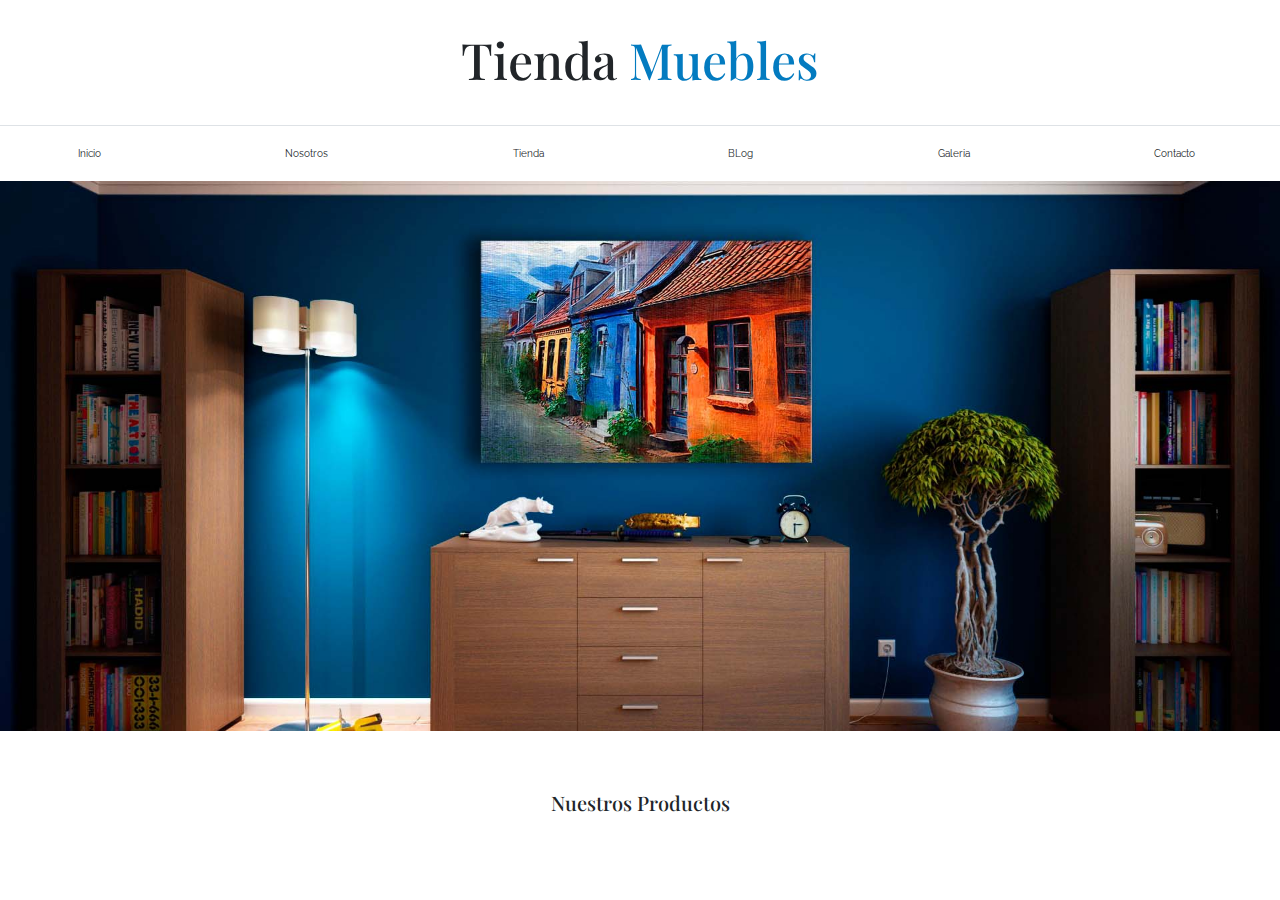
==== index.html @ d3d37c3d "Header and hero sections done" ====
<!DOCTYPE html>
<html lang="en">

<head>
    <meta charset="UTF-8">
    <meta http-equiv="X-UA-Compatible" content="IE=edge">
    <meta name="viewport" content="width=device-width, initial-scale=1.0">
    <title>Ecommerce</title>
    <link rel="stylesheet" href="css/bootstrap.min.css">
    <link rel="preconnect" href="https://fonts.googleapis.com">
    <link
        href="https://fonts.googleapis.com/css2?family=Covered+By+Your+Grace&family=Playfair+Display:wght@700&family=Raleway:wght@400;700;900&display=swap"
        rel="stylesheet">
    <link rel="preconnect" href="https://fonts.gstatic.com" crossorigin>
    <link rel="stylesheet" href="css/app.css">
</head>

<body>
    <header class="py-5">
        <h1 class="text-center">Tienda <span class="text-primary bold">Muebles</span></h1>
    </header>

    <div class="border-top py-4">
        <div class="navbar navbar-expand-lg navbar-light container">
            <a href="index.html" class="navbar-brand site-name d-lg-none fs-2 fw-bold text-uppercase">Tienda Muebles</a>

            <button class="navbar-toggler" type="button" data-bs-toggle="collapse" data-bs-target="#navegacion">
                <span class="navbar-toggler-icon"></span>
            </button>
            <div id="navegacion" class="collapse navbar-collapse">

                <nav class="navbar-nav container d-flex text-center  flex-md-row justify-content-md-between">
                    <a class="text-dark text-decoration-none" href="#">Inicio</a>
                    <a class="text-dark text-decoration-none" href="#">Nosotros</a>
                    <a class="text-dark text-decoration-none" href="#">Tienda</a>
                    <a class="text-dark text-decoration-none" href="#">BLog</a>
                    <a class="text-dark text-decoration-none" href="#">Galeria</a>
                    <a class="text-dark text-decoration-none" href="#">Contacto</a>

                </nav>
            </div>
        </div>
    </div>

    <div class="hero"></div>

    <main class="container py-5">
        <h2 class="text-center my-5">Nuestros Productos</h2>

        <div class="row">
            <div class="col-md-8">

            </div>
            <div class="col-md-4">

            </div>
        </div>
        <div class="row">
            <div class="col-md-6">

            </div>
            <div class="col-md-6">

            </div>
        </div>
        <div class="row">
            <div class="col-md-4">

            </div>
            <div class="col-md-4">

            </div>
            <div class="col-md-4">
                
            </div>
        </div>
    </main>

    <script src="js/bootstrap.bundle.min.js"></script>
</body>

</html>
---- css/app.css ----
:root {
    --bs-blue: #037bc0;
}

html {
    box-sizing: border-box;
    font-size : 62.5%;
    /* 1 rem = 10px */
}

*,
*:before,
*:after {
    box-sizing: inherit;
}

body {
    font-family: 'Raleway', sans-serif;
}

h1,
h2,
h3,
h4 {
    font-family: 'Playfair Display', serif;

}

h1 {
    font-size: 3.8rem;
}

@media (min-width: 768px) {
    h1 {
        font-size: 5rem;
    }
}

/* //Reescribir colores */
.text-primary,
.site-name {
    color: var(--bs-blue) !important;
}

/* creating hero section */
.hero{
    background-image: url(../img/principal.jpg);
    content: '';
    background-position: center center;
    background-repeat: no-repeat;
    background-size: cover;
    height: 25rem;
}

@media (min-width: 768px){
    .hero{
        height: 55rem;
    }
}
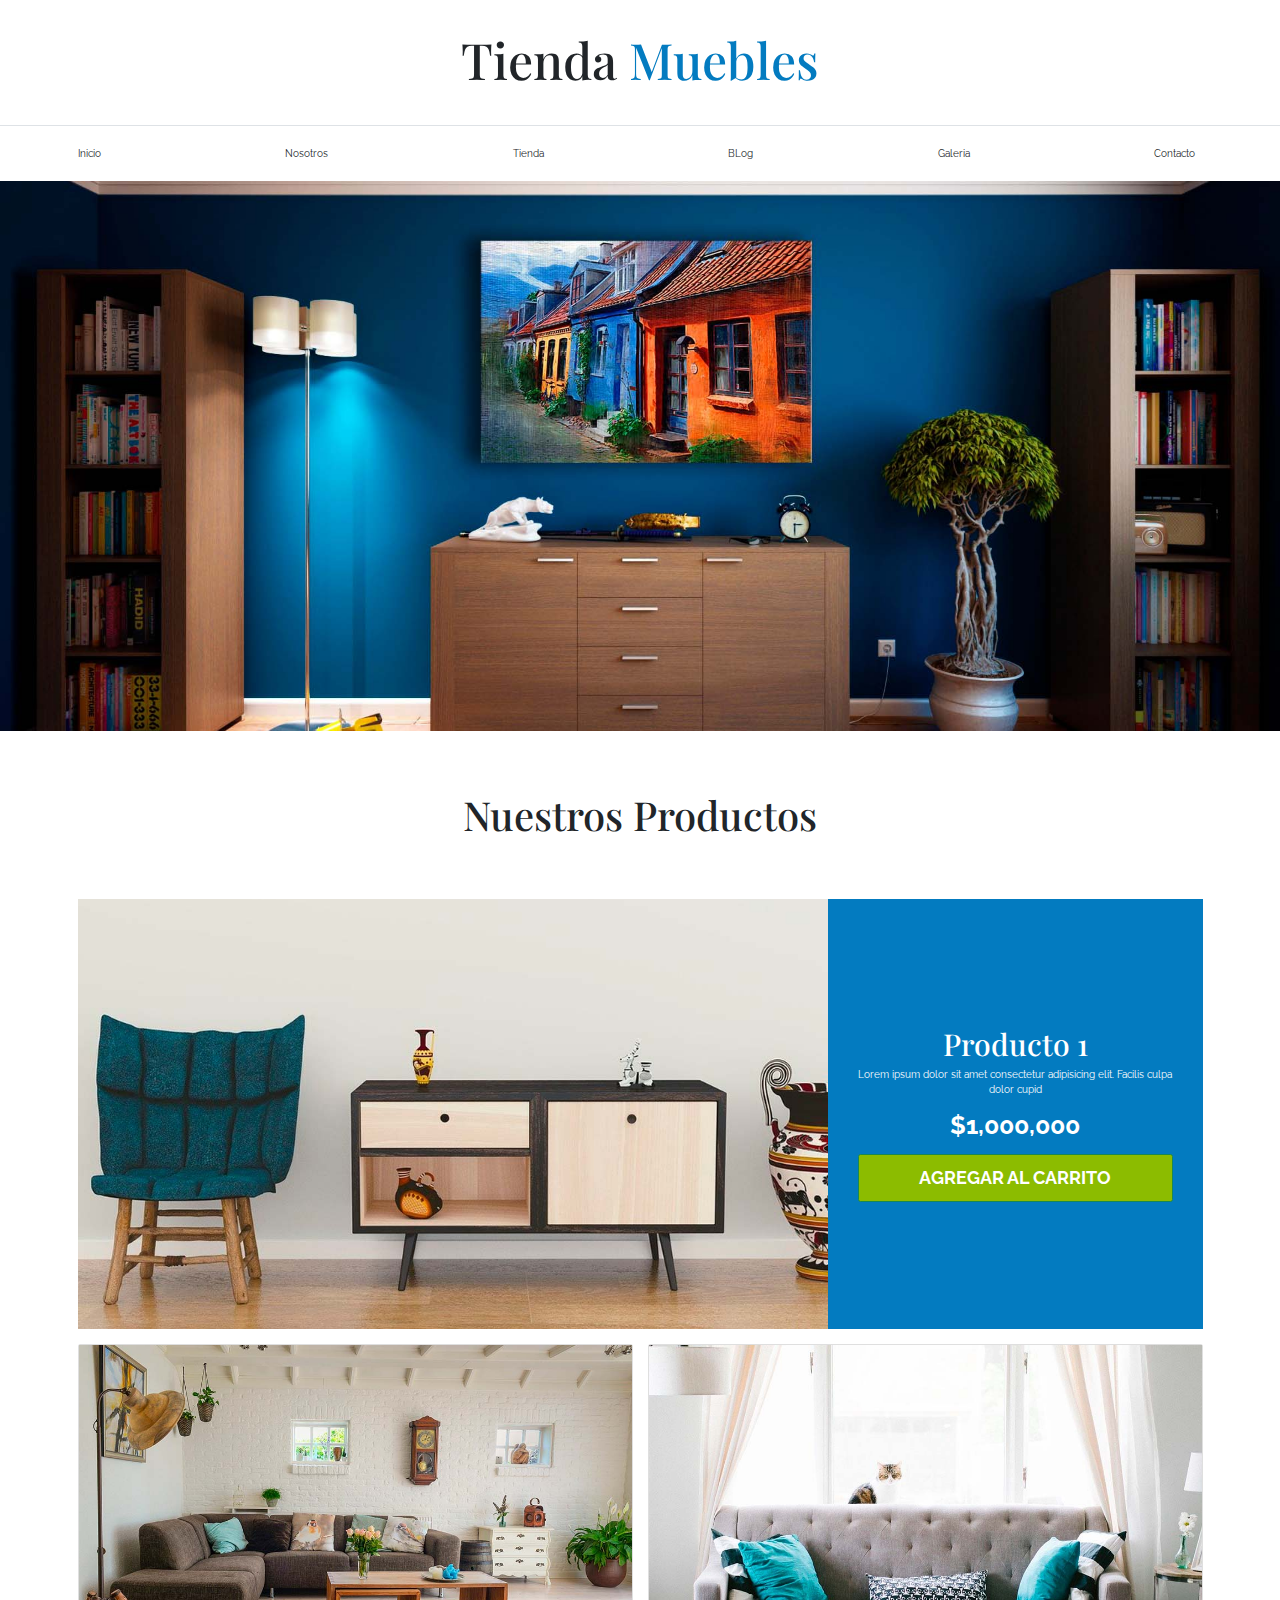
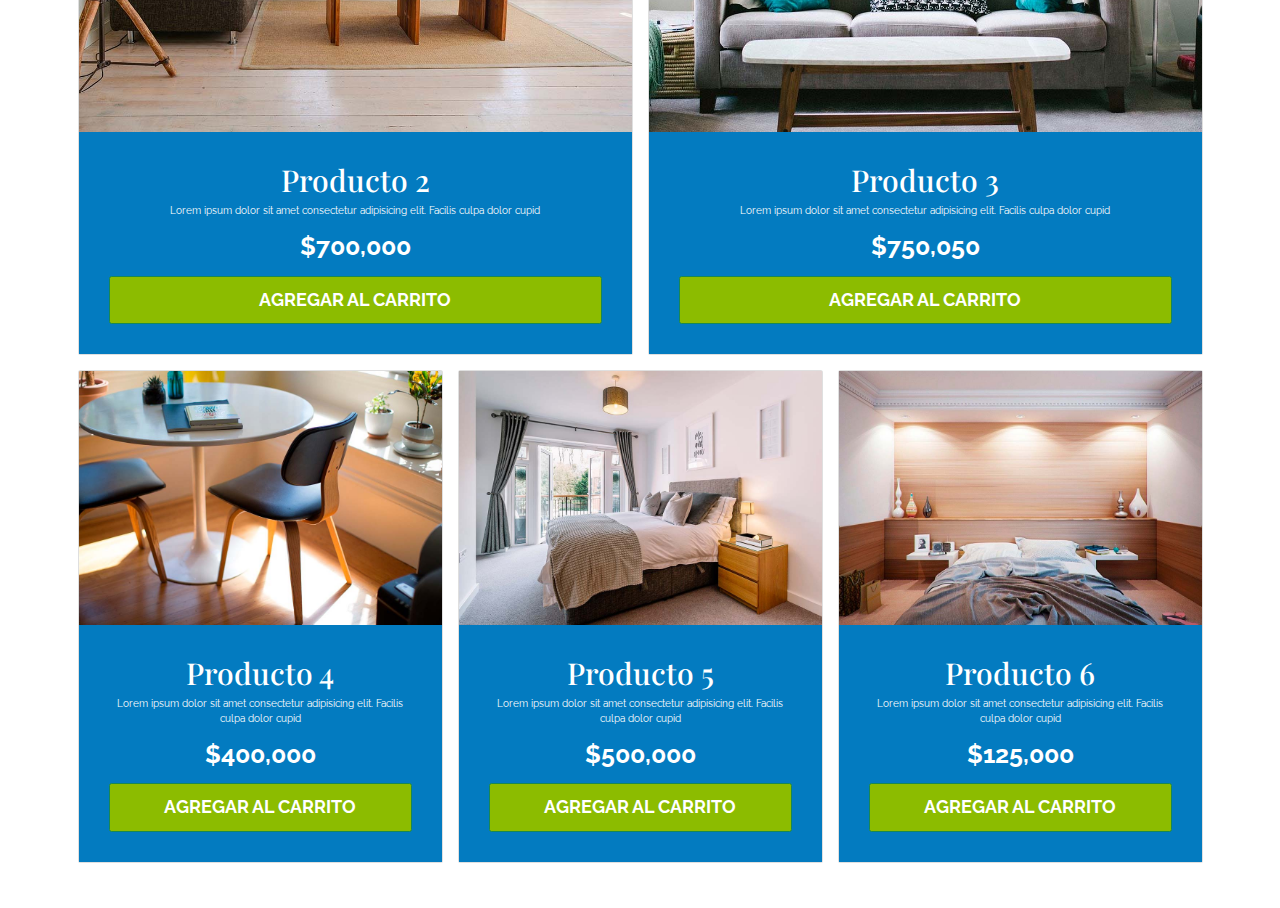
==== commit 6db7c883: "Main section finished" ====
--- a/index.html
+++ b/index.html
@@ -44,34 +44,87 @@
 
     <div class="hero"></div>
 
-    <main class="container py-5">
+    <main class="container-xl py-5">
         <h2 class="text-center my-5">Nuestros Productos</h2>
 
-        <div class="row">
-            <div class="col-md-8">
-
+        <div class="row g-0 pt-5 mb-4">
+            <div class="col-md-8 producto">
+                <img src="img/producto1.jpg" alt="Imagen producto" class="img-fluid">
             </div>
-            <div class="col-md-4">
-
+            <div class="col-md-4 bg-primary text-center p-5 text-white d-flex flex-column justify-content-center">
+                <h3>Producto 1</h3>
+                <p>Lorem ipsum dolor sit amet consectetur adipisicing elit. Facilis culpa dolor cupid</p>
+                <p class="fs-1 fw-bold">$1,000,000</p>
+                <a class="btn btn-success fs-3 fw-bold text-uppercase p-3" href="#"> Agregar al carrito</a>
             </div>
         </div>
         <div class="row">
-            <div class="col-md-6">
+            <div class="col-md-6 mb-4">
+                <div class="card">
+                    <img src="img/producto2.jpg" alt="Imagen producto">
 
+                    <div
+                        class=" card-body bg-primary text-center p-5 text-white d-flex flex-column justify-content-center">
+                        <h3>Producto 2</h3>
+                        <p>Lorem ipsum dolor sit amet consectetur adipisicing elit. Facilis culpa dolor cupid</p>
+                        <p class="fs-1 fw-bold">$700,000</p>
+                        <a class="btn btn-success fs-3 fw-bold text-uppercase p-3" href="#"> Agregar al carrito</a>
+                    </div>
+                </div>
             </div>
-            <div class="col-md-6">
+            <div class="col-md-6 mb-4">
+                <div class="card">
+                    <img src="img/producto3.jpg" alt="Imagen producto">
 
+                    <div
+                        class=" card-body bg-primary text-center p-5 text-white d-flex flex-column justify-content-center">
+                        <h3>Producto 3</h3>
+                        <p>Lorem ipsum dolor sit amet consectetur adipisicing elit. Facilis culpa dolor cupid</p>
+                        <p class="fs-1 fw-bold">$750,050</p>
+                        <a class="btn btn-success fs-3 fw-bold text-uppercase p-3" href="#"> Agregar al carrito</a>
+                    </div>
+                </div>
             </div>
         </div>
         <div class="row">
-            <div class="col-md-4">
+            <div class="col-md-4 mb-4">
+                <div class="card">
+                    <img src="img/producto4.jpg" alt="Imagen producto">
 
+                    <div
+                        class=" card-body bg-primary text-center p-5 text-white d-flex flex-column justify-content-center">
+                        <h3>Producto 4</h3>
+                        <p>Lorem ipsum dolor sit amet consectetur adipisicing elit. Facilis culpa dolor cupid</p>
+                        <p class="fs-1 fw-bold">$400,000</p>
+                        <a class="btn btn-success fs-3 fw-bold text-uppercase p-3" href="#"> Agregar al carrito</a>
+                    </div>
+                </div>
             </div>
-            <div class="col-md-4">
+            <div class="col-md-4 mb-4">
+                <div class="card">
+                    <img src="img/producto5.jpg" alt="Imagen producto">
 
+                    <div
+                        class=" card-body bg-primary text-center p-5 text-white d-flex flex-column justify-content-center">
+                        <h3>Producto 5</h3>
+                        <p>Lorem ipsum dolor sit amet consectetur adipisicing elit. Facilis culpa dolor cupid</p>
+                        <p class="fs-1 fw-bold">$500,000</p>
+                        <a class="btn btn-success fs-3 fw-bold text-uppercase p-3" href="#"> Agregar al carrito</a>
+                    </div>
+                </div>
             </div>
-            <div class="col-md-4">
-                
+            <div class="col-md-4 mb-4">
+                <div class="card">
+                    <img src="img/producto6.jpg" alt="Imagen producto">
+
+                    <div
+                        class=" card-body bg-primary text-center p-5 text-white d-flex flex-column justify-content-center">
+                        <h3>Producto 6</h3>
+                        <p>Lorem ipsum dolor sit amet consectetur adipisicing elit. Facilis culpa dolor cupid</p>
+                        <p class="fs-1 fw-bold">$125,000</p>
+                        <a class="btn btn-success fs-3 fw-bold text-uppercase p-3" href="#"> Agregar al carrito</a>
+                    </div>
+                </div>
             </div>
         </div>
     </main>
--- a/css/app.css
+++ b/css/app.css
@@ -1,5 +1,6 @@
 :root {
     --bs-blue: #037bc0;
+    --bs-green: #8cbc00;
 }
 
 html {
@@ -30,6 +31,26 @@
     font-size: 3.8rem;
 }
 
+h2{
+    font-size: 3.2rem;
+}
+
+@media (min-width: 768px){
+    h2{
+        font-size: 4rem;
+    }
+}
+
+h3{
+    font-size: 2.4rem;
+}
+
+@media (min-width: 768px){
+    h3{
+        font-size: 3rem;
+    }
+}
+
 @media (min-width: 768px) {
     h1 {
         font-size: 5rem;
@@ -40,6 +61,14 @@
 .text-primary,
 .site-name {
     color: var(--bs-blue) !important;
+}
+
+.bg-primary{
+    background-color: var(--bs-blue) !important;
+}
+
+.btn-success{
+    background-color: var(--bs-green)!important;
 }
 
 /* creating hero section */
@@ -56,4 +85,13 @@
     .hero{
         height: 55rem;
     }
+}
+
+/* productos */
+@media (min-width: 768px){
+    .producto img{
+        height: 43rem;
+        width: 100%;
+        object-fit: cover;
+    }
 }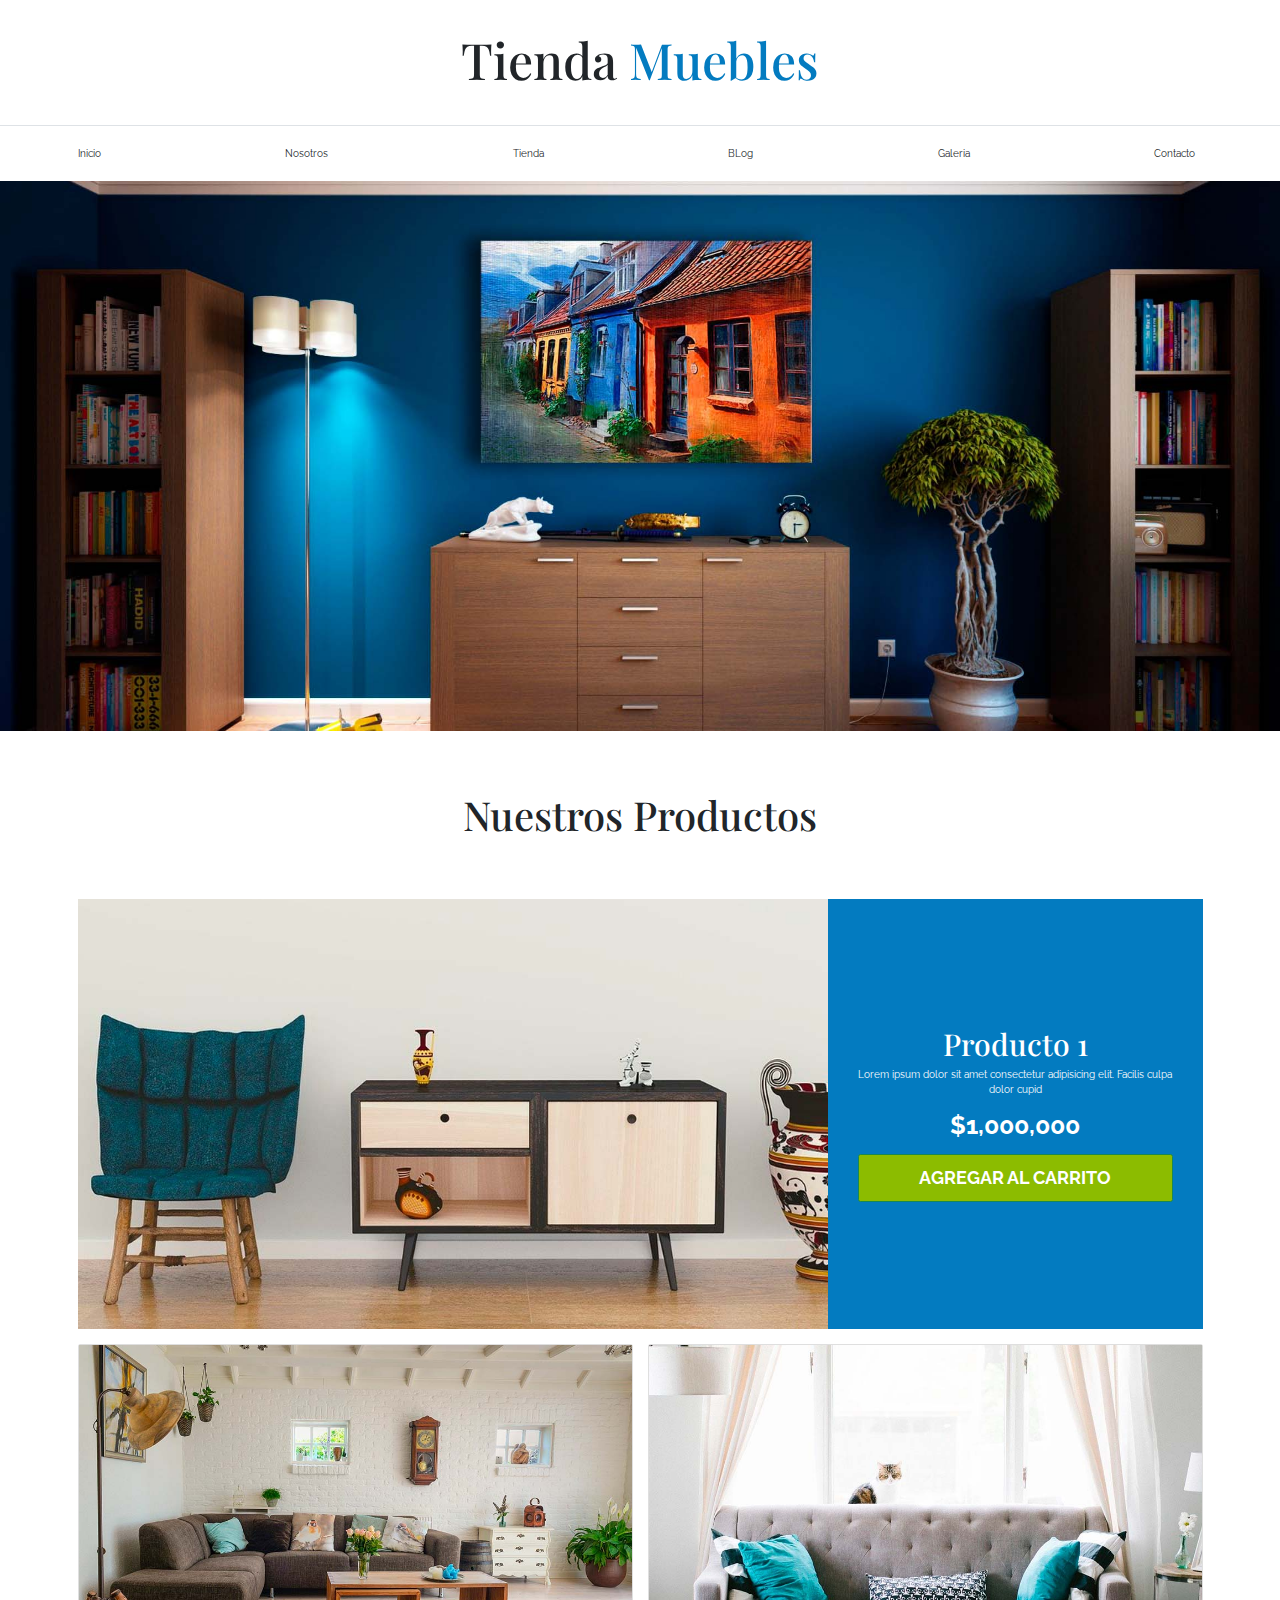
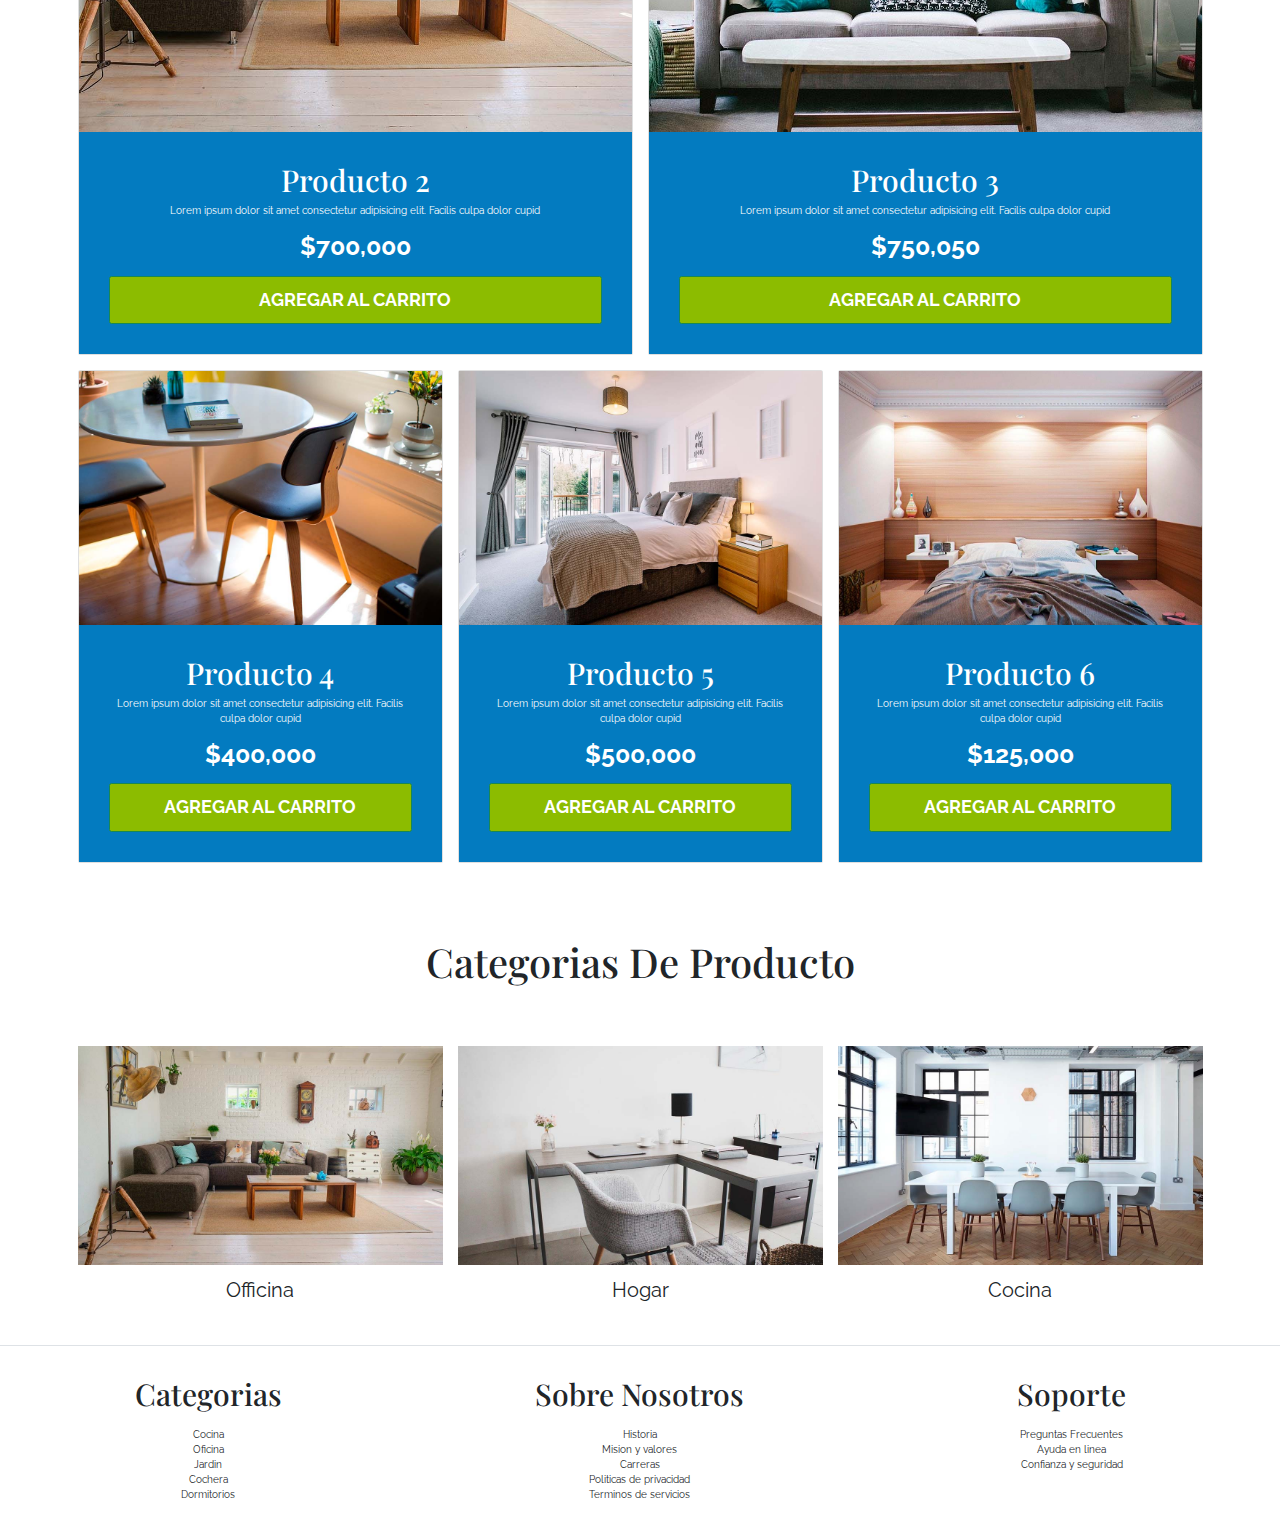
==== commit 711f4db7: "Main page ready" ====
--- a/index.html
+++ b/index.html
@@ -129,6 +129,71 @@
         </div>
     </main>
 
+    <section class="container-xl">
+        <h2 class="text-center py-5">Categorias De Producto</h2>
+
+        <div class="row mt-5">
+            <div class="col-md-4 categoria">
+                <div class="overflow-hidden">
+                    <img src="img/categoria1.jpg" alt="Imagen Categoria" class="img-fluid">
+                </div>
+
+                <a href="#" class="text-dark fs-2 text-decoration-none text-center d-block py-3">Officina</a>
+            </div>
+            <div class="col-md-4 categoria">
+                <div class="overflow-hidden">
+                    <img src="img/categoria2.jpg" alt="Imagen Categoria" class="img-fluid">
+                </div>
+
+                <a href="#" class="text-dark fs-2 text-decoration-none text-center d-block py-3">Hogar</a>
+            </div>
+            <div class="col-md-4 categoria">
+                <div class="overflow-hidden">
+                    <img src="img/categoria3.jpg" alt="Imagen Categoria" class="img-fluid">
+                </div>
+
+                <a href="#" class="text-dark fs-2 text-decoration-none text-center d-block py-3">Cocina</a>
+            </div>
+        </div>
+    </section>
+
+    <footer class="mt-5 pt-5 border-top">
+        <div class="container-xlmt-5">
+            <div class="row">
+                <div class="col-md-4 text-center mb-4">
+                    <h3 class="mb-4">Categorias</h3>
+                    <nav class="d-flex flex-column">
+                        <a class="text-dark text-decoration-none" href="#">Cocina</a>
+                        <a class="text-dark text-decoration-none" href="#">Oficina</a>
+                        <a class="text-dark text-decoration-none" href="#">Jardin</a>
+                        <a class="text-dark text-decoration-none" href="#">Cochera</a>
+                        <a class="text-dark text-decoration-none" href="#">Dormitorios</a>
+
+                    </nav>
+                </div>
+                <div class="col-md-4 text-center mb-4">
+                    <h3 class="mb-4">Sobre Nosotros</h3>
+                    <nav class="d-flex flex-column">
+                        <a class="text-dark text-decoration-none" href="#">Historia</a>
+                        <a class="text-dark text-decoration-none" href="#">Mision y valores</a>
+                        <a class="text-dark text-decoration-none" href="#">Carreras</a>
+                        <a class="text-dark text-decoration-none" href="#">Politicas de privacidad</a>
+                        <a class="text-dark text-decoration-none" href="#">Terminos de servicios</a>
+
+                    </nav>
+                </div>
+                <div class="col-md-4 text-center mb-4">
+                    <h3 class="mb-4">Soporte</h3>
+                    <nav class="d-flex flex-column">
+                        <a class="text-dark text-decoration-none" href="#">Preguntas Frecuentes</a>
+                        <a class="text-dark text-decoration-none" href="#">Ayuda en linea</a>
+                        <a class="text-dark text-decoration-none" href="#">Confianza y seguridad</a>
+                    </nav>
+                </div>
+            </div>
+        </div>
+    </footer>
+
     <script src="js/bootstrap.bundle.min.js"></script>
 </body>
 
--- a/css/app.css
+++ b/css/app.css
@@ -94,4 +94,14 @@
         width: 100%;
         object-fit: cover;
     }
+}
+
+/* Categoria */
+.categoria img{
+    transition-property: transform;
+    transition-duration: 300ms;
+}
+
+.categoria img:hover{
+    transform: scale(1.2);
 }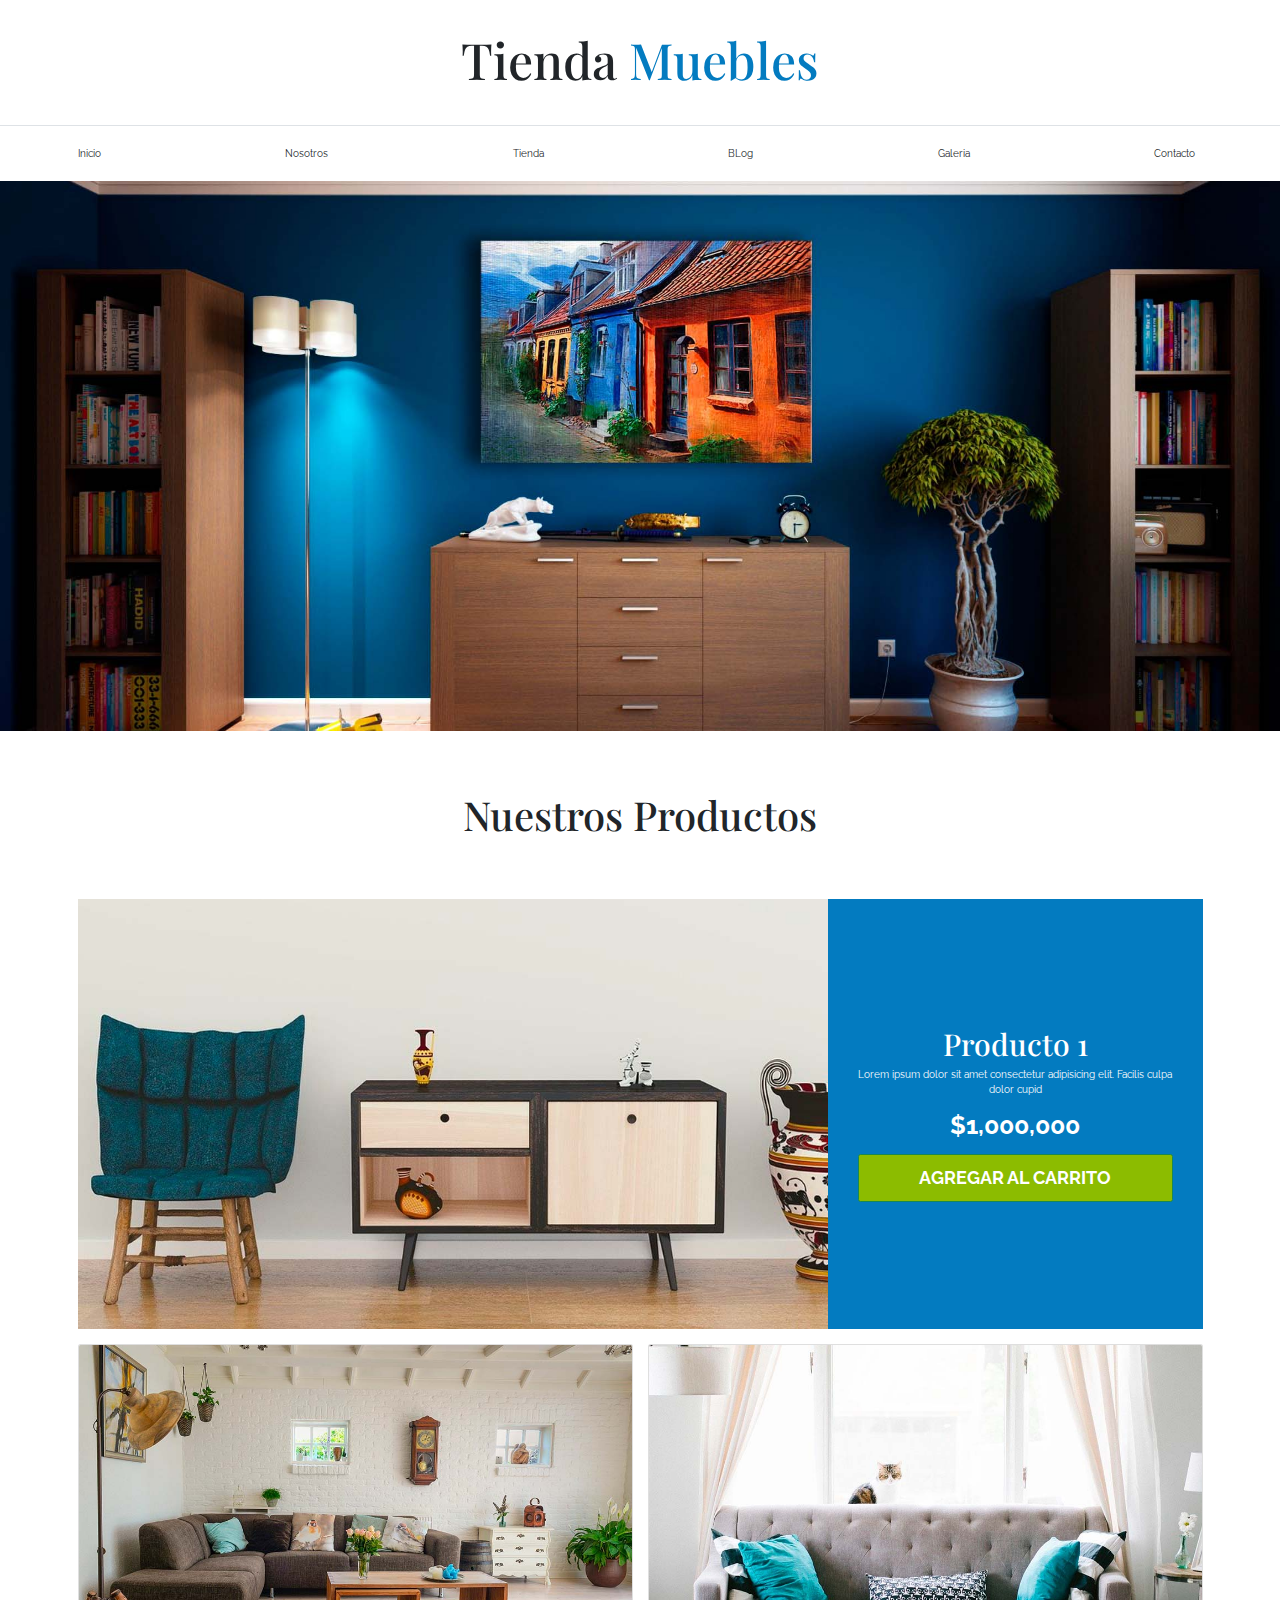
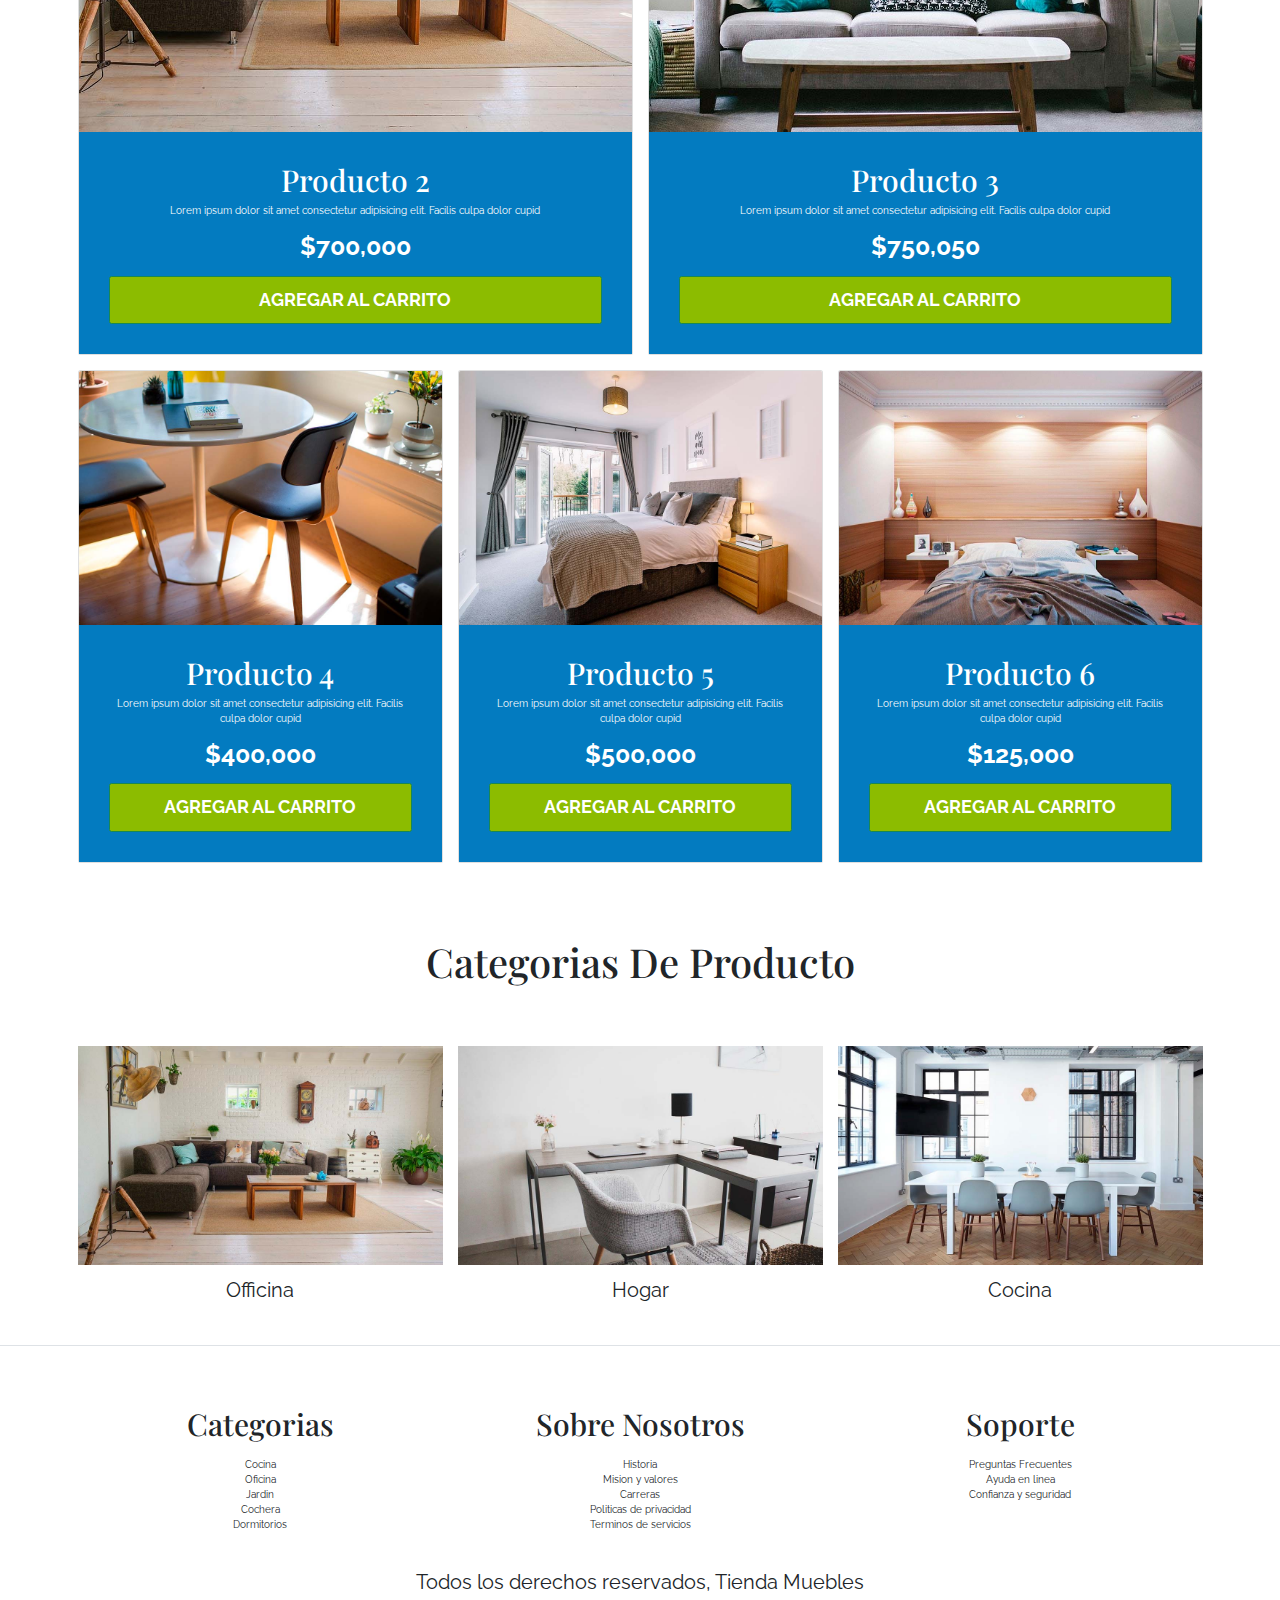
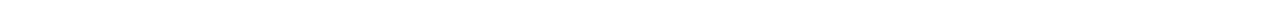
==== commit f8294531: "Page with the basic content created" ====
--- a/index.html
+++ b/index.html
@@ -5,7 +5,7 @@
     <meta charset="UTF-8">
     <meta http-equiv="X-UA-Compatible" content="IE=edge">
     <meta name="viewport" content="width=device-width, initial-scale=1.0">
-    <title>Ecommerce</title>
+    <title>Ecommerce - Inicio</title>
     <link rel="stylesheet" href="css/bootstrap.min.css">
     <link rel="preconnect" href="https://fonts.googleapis.com">
     <link
@@ -30,12 +30,12 @@
             <div id="navegacion" class="collapse navbar-collapse">
 
                 <nav class="navbar-nav container d-flex text-center  flex-md-row justify-content-md-between">
-                    <a class="text-dark text-decoration-none" href="#">Inicio</a>
-                    <a class="text-dark text-decoration-none" href="#">Nosotros</a>
-                    <a class="text-dark text-decoration-none" href="#">Tienda</a>
-                    <a class="text-dark text-decoration-none" href="#">BLog</a>
-                    <a class="text-dark text-decoration-none" href="#">Galeria</a>
-                    <a class="text-dark text-decoration-none" href="#">Contacto</a>
+                    <a class="text-dark text-decoration-none" href="index.html">Inicio</a>
+                    <a class="text-dark text-decoration-none" href="nosotros.html">Nosotros</a>
+                    <a class="text-dark text-decoration-none" href="tienda.html">Tienda</a>
+                    <a class="text-dark text-decoration-none" href="blog.html">BLog</a>
+                    <a class="text-dark text-decoration-none" href="galeria.html">Galeria</a>
+                    <a class="text-dark text-decoration-none" href="contacto.html">Contacto</a>
 
                 </nav>
             </div>
@@ -61,7 +61,7 @@
         <div class="row">
             <div class="col-md-6 mb-4">
                 <div class="card">
-                    <img src="img/producto2.jpg" alt="Imagen producto">
+                    <img class="card-img-top" src="img/producto2.jpg" alt="Imagen producto">
 
                     <div
                         class=" card-body bg-primary text-center p-5 text-white d-flex flex-column justify-content-center">
@@ -74,7 +74,7 @@
             </div>
             <div class="col-md-6 mb-4">
                 <div class="card">
-                    <img src="img/producto3.jpg" alt="Imagen producto">
+                    <img class="card-img-top" src="img/producto3.jpg" alt="Imagen producto">
 
                     <div
                         class=" card-body bg-primary text-center p-5 text-white d-flex flex-column justify-content-center">
@@ -89,7 +89,7 @@
         <div class="row">
             <div class="col-md-4 mb-4">
                 <div class="card">
-                    <img src="img/producto4.jpg" alt="Imagen producto">
+                    <img class="card-img-top" src="img/producto4.jpg" alt="Imagen producto">
 
                     <div
                         class=" card-body bg-primary text-center p-5 text-white d-flex flex-column justify-content-center">
@@ -102,7 +102,7 @@
             </div>
             <div class="col-md-4 mb-4">
                 <div class="card">
-                    <img src="img/producto5.jpg" alt="Imagen producto">
+                    <img class="card-img-top" src="img/producto5.jpg" alt="Imagen producto">
 
                     <div
                         class=" card-body bg-primary text-center p-5 text-white d-flex flex-column justify-content-center">
@@ -115,7 +115,7 @@
             </div>
             <div class="col-md-4 mb-4">
                 <div class="card">
-                    <img src="img/producto6.jpg" alt="Imagen producto">
+                    <img class="card-img-top" src="img/producto6.jpg" alt="Imagen producto">
 
                     <div
                         class=" card-body bg-primary text-center p-5 text-white d-flex flex-column justify-content-center">
@@ -158,9 +158,9 @@
     </section>
 
     <footer class="mt-5 pt-5 border-top">
-        <div class="container-xlmt-5">
+        <div class="container-xl mt-5">
             <div class="row">
-                <div class="col-md-4 text-center mb-4">
+                <div class="col-md-4 mb-4 mb-md-2 text-center mb-4">
                     <h3 class="mb-4">Categorias</h3>
                     <nav class="d-flex flex-column">
                         <a class="text-dark text-decoration-none" href="#">Cocina</a>
@@ -171,7 +171,7 @@
 
                     </nav>
                 </div>
-                <div class="col-md-4 text-center mb-4">
+                <div class="col-md-4 mb-4 mb-md-2 text-center mb-4">
                     <h3 class="mb-4">Sobre Nosotros</h3>
                     <nav class="d-flex flex-column">
                         <a class="text-dark text-decoration-none" href="#">Historia</a>
@@ -182,7 +182,7 @@
 
                     </nav>
                 </div>
-                <div class="col-md-4 text-center mb-4">
+                <div class="col-md-4 mb-4 mb-md-2 text-center mb-4">
                     <h3 class="mb-4">Soporte</h3>
                     <nav class="d-flex flex-column">
                         <a class="text-dark text-decoration-none" href="#">Preguntas Frecuentes</a>
@@ -190,6 +190,8 @@
                         <a class="text-dark text-decoration-none" href="#">Confianza y seguridad</a>
                     </nav>
                 </div>
+
+                <p class="mt-5 text-center fs-2">Todos los derechos reservados, Tienda Muebles</p>
             </div>
         </div>
     </footer>
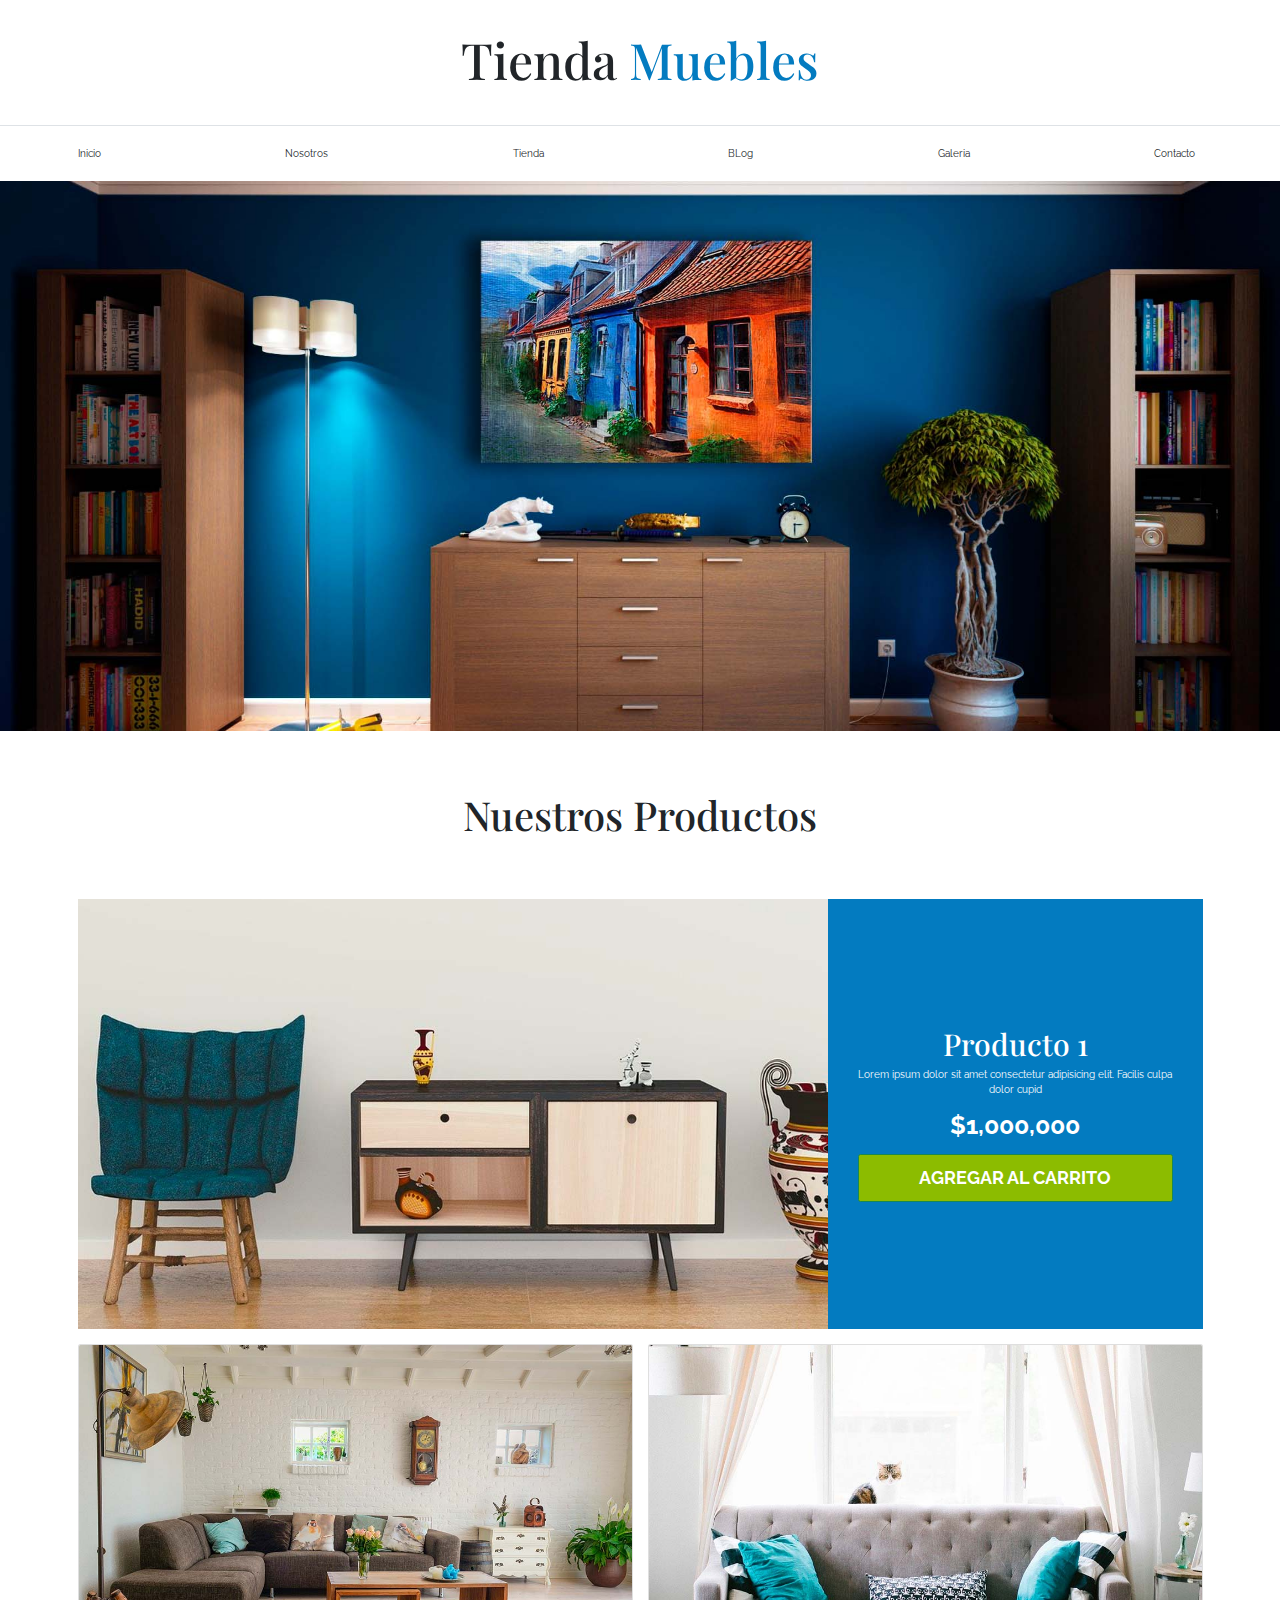
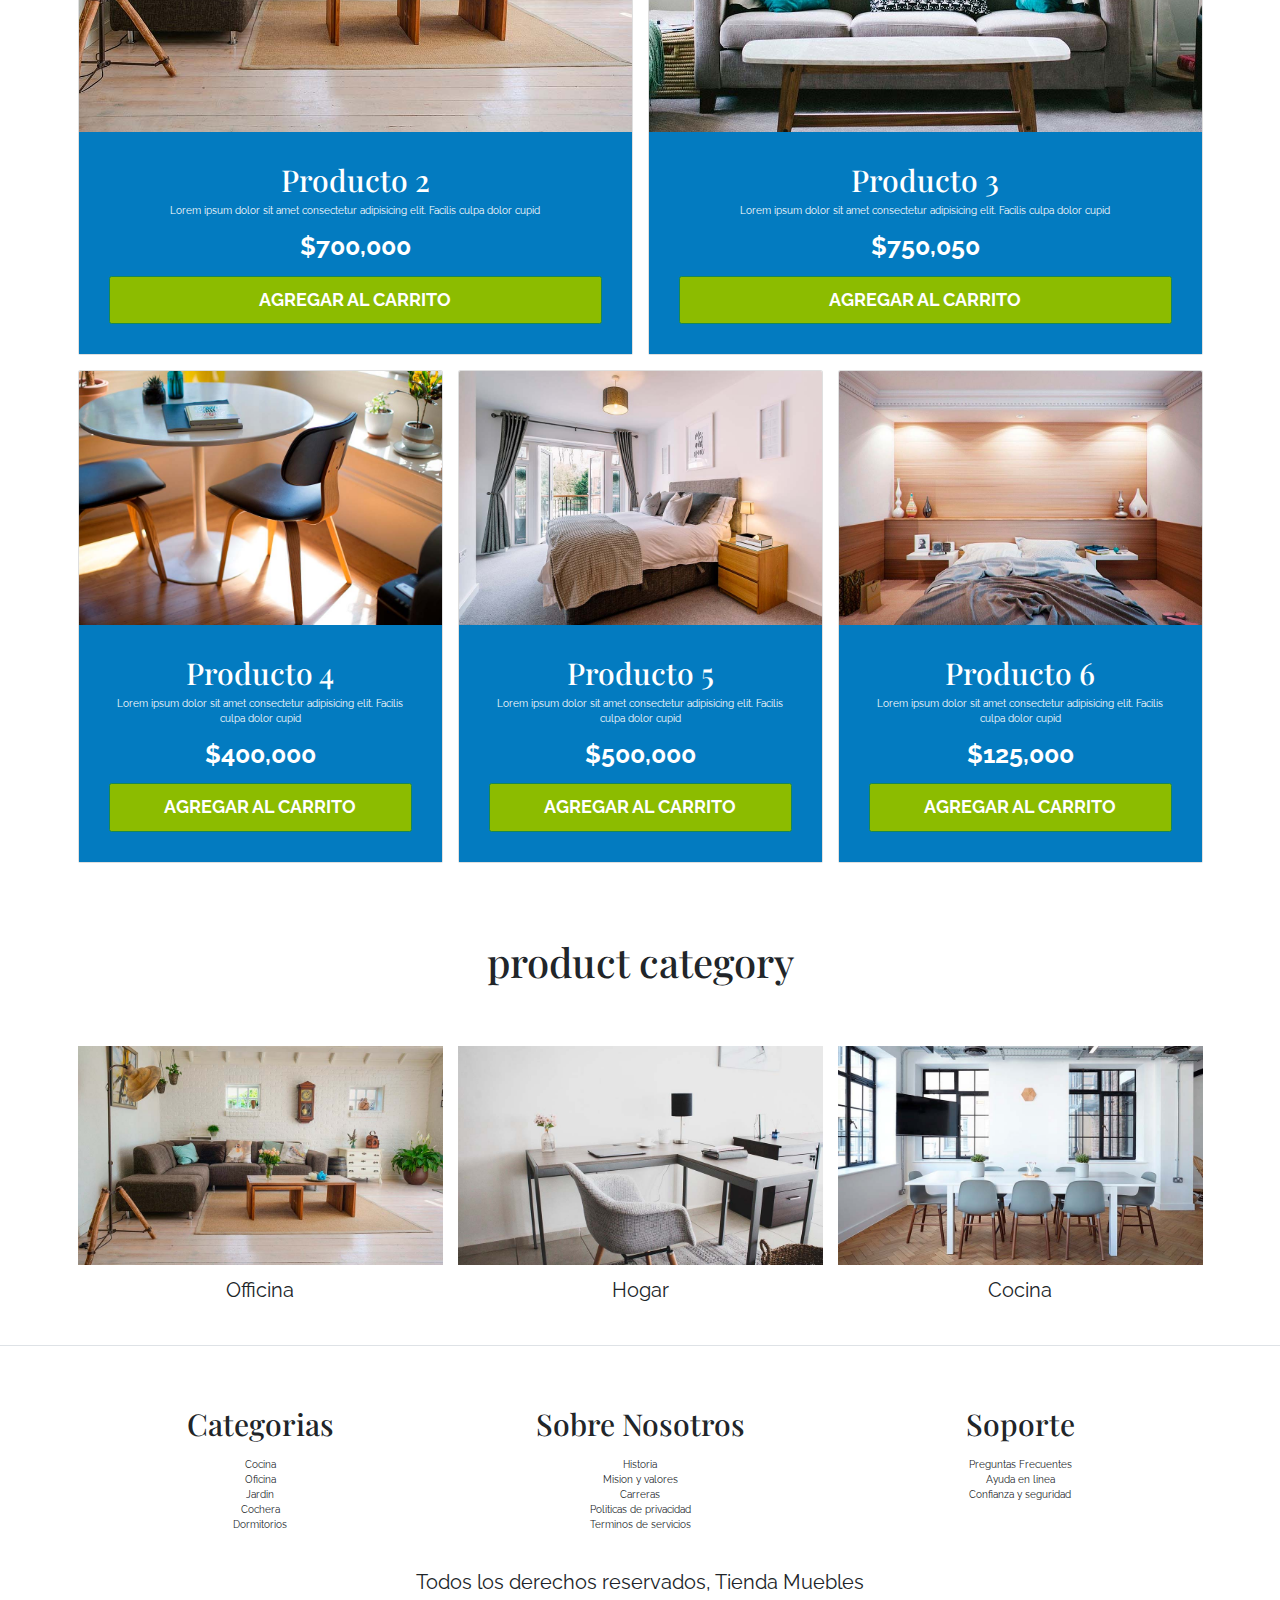
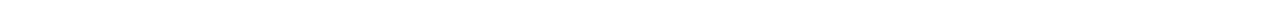
==== commit 72866299: "This is a testing commit" ====
--- a/index.html
+++ b/index.html
@@ -130,7 +130,7 @@
     </main>
 
     <section class="container-xl">
-        <h2 class="text-center py-5">Categorias De Producto</h2>
+        <h2 class="text-center py-5">product category</h2>
 
         <div class="row mt-5">
             <div class="col-md-4 categoria">
--- a/css/app.css
+++ b/css/app.css
@@ -70,6 +70,9 @@
 .btn-success{
     background-color: var(--bs-green)!important;
 }
+.btn-primary{
+    background-color: var(--bs-blue) !important;
+}
 
 /* creating hero section */
 .hero{
@@ -104,4 +107,9 @@
 
 .categoria img:hover{
     transform: scale(1.2);
+}
+
+.form-control{
+    padding: 1rem;
+    font-size: 1.6rem;
 }